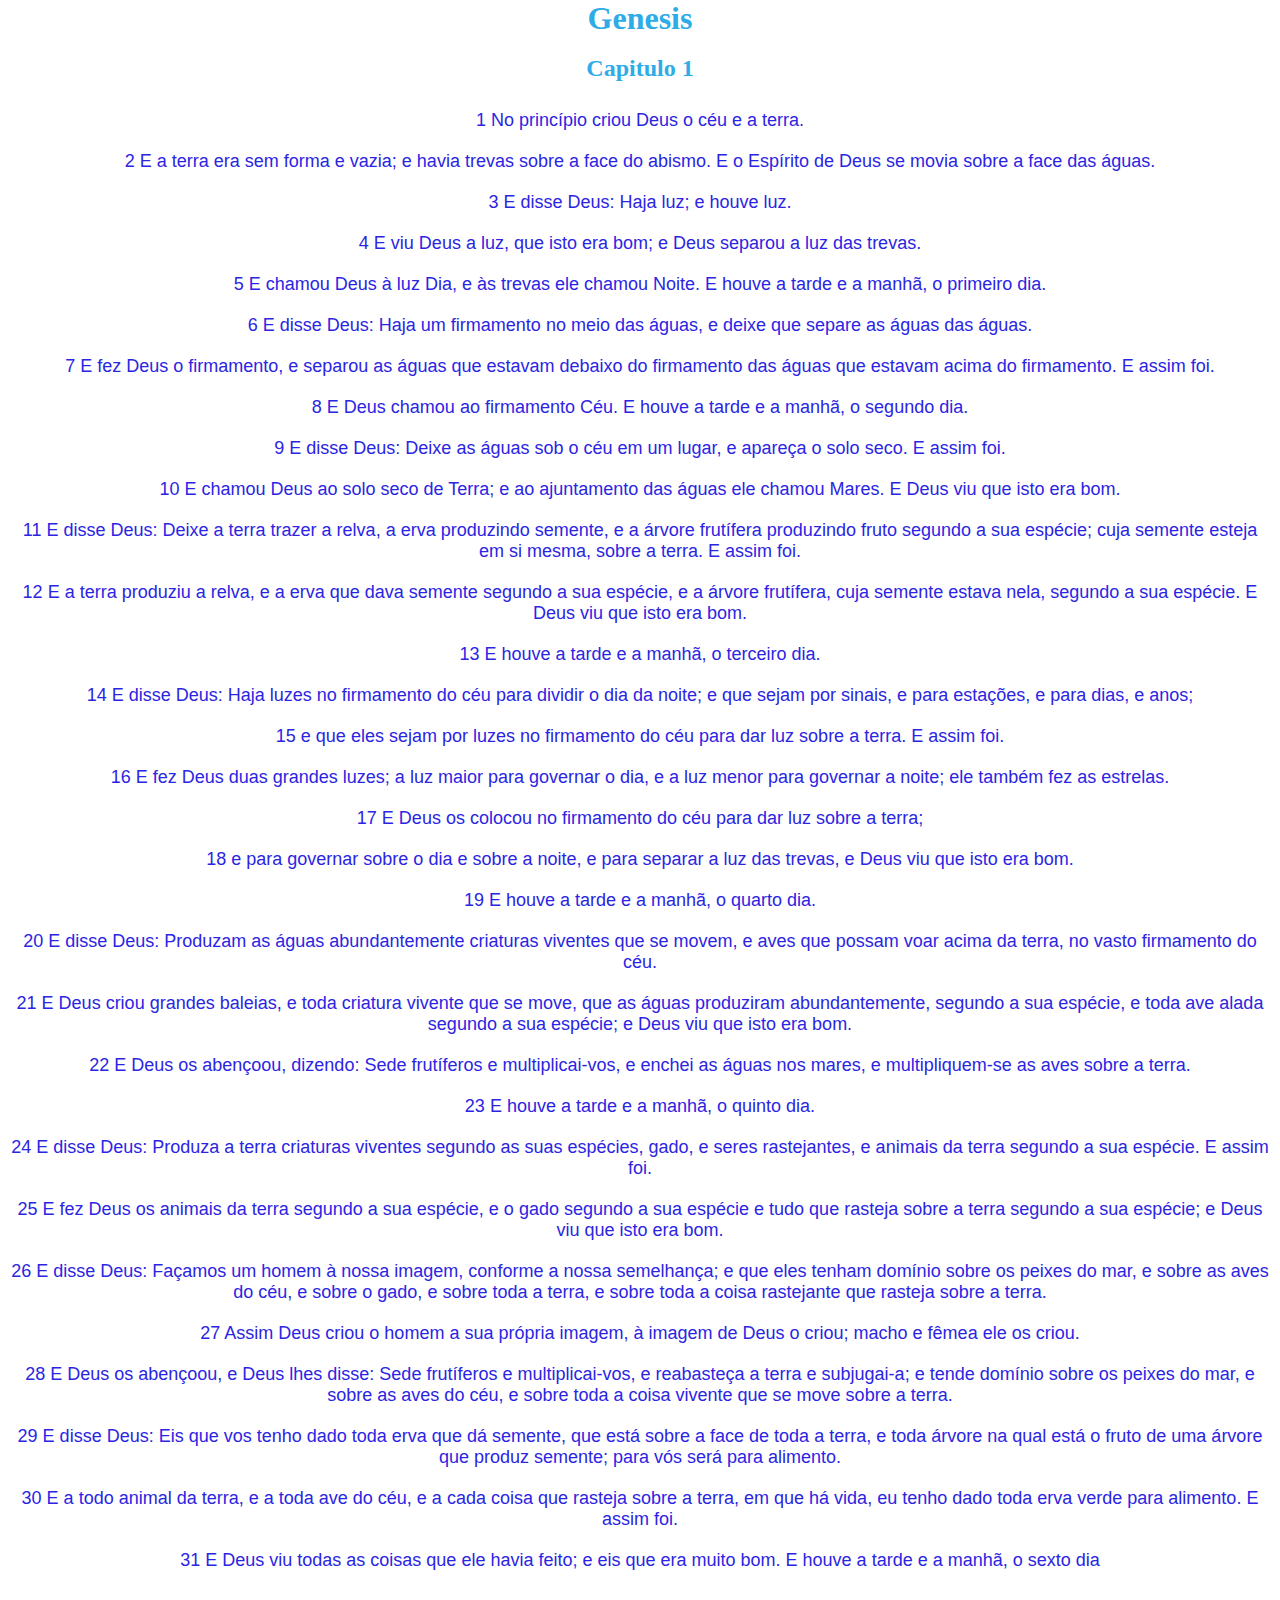
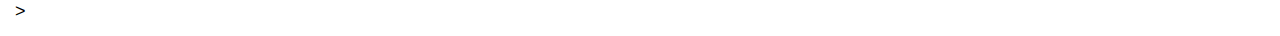
==== genesis/1.html @ 2fe11589 "alteracao index ifraime px e 1.html div e css cor" ====
<!DOCTYPE html>
<html lang="en">
<head>
    <meta charset="UTF-8">
    <meta http-equiv="X-UA-Compatible" content="IE=edge">
    <meta name="viewport" content="width=device-width, initial-scale=1.0">
    <title>genesis 1</title>
    <link rel="stylesheet" href="../style.css">
</head>
<body>
    <div class="texto">
        <div class="container__texto">
            <div class="content__texto">
    <h1>Genesis</h1><br>
    <h2>Capitulo 1</h2><br>

    <p>
        1 No princípio criou Deus o céu e a terra.

    </p>

      <p>
          2 E a terra era sem forma e vazia; e havia trevas sobre a face do abismo. E o Espírito de Deus se movia sobre a face das águas.
              
    
    </p>  
        
     <p>
         
         3 E disse Deus: Haja luz; e houve luz.
    </p>   
         
      <p>

          4 E viu Deus a luz, que isto era bom; e Deus separou a luz das trevas.
           
      </p> 
     <p>

         5 E chamou Deus à luz Dia, e às trevas ele chamou Noite. E houve a tarde e a manhã, o primeiro dia.
            
     </p>   
     <p>

         6 E disse Deus: Haja um firmamento no meio das águas, e deixe que separe as águas das águas.
            
     </p>   
     <p>

         7 E fez Deus o firmamento, e separou as águas que estavam debaixo do firmamento das águas que estavam acima do firmamento. E assim foi.
           
     </p>  
     <p>

         8 E Deus chamou ao firmamento Céu. E houve a tarde e a manhã, o segundo dia.
           
     </p>  
     <p>

         9 E disse Deus: Deixe as águas sob o céu em um lugar, e apareça o solo seco. E assim foi.
           
     </p>  
      <p>

          10 E chamou Deus ao solo seco de Terra; e ao ajuntamento das águas ele chamou Mares. E Deus viu que isto era bom.
      </p> 
       <p>

           11 E disse Deus: Deixe a terra trazer a relva, a erva produzindo semente, e a árvore frutífera produzindo fruto segundo a sua espécie; cuja semente esteja em si mesma, sobre a terra. E assim foi.
            
       </p> 
        
      <p>

          12 E a terra produziu a relva, e a erva que dava semente segundo a sua espécie, e a árvore frutífera, cuja semente estava nela, segundo a sua espécie. E Deus viu que isto era bom.
           
      </p> 
      <p>
          

          13 E houve a tarde e a manhã, o terceiro dia.
            
      </p>  
      
      <p>
          14 E disse Deus: Haja luzes no firmamento do céu para dividir o dia da noite; e que sejam por sinais, e para estações, e para dias, e anos;
      </p> 
        
       
      <p>
          15 e que eles sejam por luzes no firmamento do céu para dar luz sobre a terra. E assim foi.
            
      </p>  
      
      <p>
          16 E fez Deus duas grandes luzes; a luz maior para governar o dia, e a luz menor para governar a noite; ele também fez as estrelas. 
           
      </p> 
       
      <p>
          17 E Deus os colocou no firmamento do céu para dar luz sobre a terra;
           
      </p> 
       
      <p>
          18 e para governar sobre o dia e sobre a noite, e para separar a luz das trevas, e Deus viu que isto era bom.
           
      </p> 
     <p>

         19 E houve a tarde e a manhã, o quarto dia.
     </p>  
        
      <p>

          20 E disse Deus: Produzam as águas abundantemente criaturas viventes que se movem, e aves que possam voar acima da terra, no vasto firmamento do céu.
      </p>
        
     <p>
         21 E Deus criou grandes baleias, e toda criatura vivente que se move, que as águas produziram abundantemente, segundo a sua espécie, e toda ave alada segundo a sua espécie; e Deus viu que isto era bom.

     </p> 
        
     <p>
          22 E Deus os abençoou, dizendo: Sede frutíferos e multiplicai-vos, e enchei as águas nos mares, e multipliquem-se as aves sobre a terra.
    </p> 

        
    <p>
          23 E houve a tarde e a manhã, o quinto dia.

      </p>  
      <p>
          24 E disse Deus: Produza a terra criaturas viventes segundo as suas espécies, gado, e seres rastejantes, e animais da terra segundo a sua espécie. E assim foi.
    </p> 
      

      <p>

          25 E fez Deus os animais da terra segundo a sua espécie, e o gado segundo a sua espécie e tudo que rasteja sobre a terra segundo a sua espécie; e Deus viu que isto era bom.
      </p> 
        
      <p>

          26 E disse Deus: Façamos um homem à nossa imagem, conforme a nossa semelhança; e que eles tenham domínio sobre os peixes do mar, e sobre as aves do céu, e sobre o gado, e sobre toda a terra, e sobre toda a coisa rastejante que rasteja sobre a terra.
      </p> 
        
      <p>
          27 Assim Deus criou o homem a sua própria imagem, à imagem de Deus o criou; macho e fêmea ele os criou.

      </p>
        
      <p>
        
          28 E Deus os abençoou, e Deus lhes disse: Sede frutíferos e multiplicai-vos, e reabasteça a terra e subjugai-a; e tende domínio sobre os peixes do mar, e sobre as aves do céu, e sobre toda a coisa vivente que se move sobre a terra.
      </p> 
        
      <p>

          29 E disse Deus: Eis que vos tenho dado toda erva que dá semente, que está sobre a face de toda a terra, e toda árvore na qual está o fruto de uma árvore que produz semente; para vós será para alimento.
      </p>
        
      <p>

          30 E a todo animal da terra, e a toda ave do céu, e a cada coisa que rasteja sobre a terra, em que há vida, eu tenho dado toda erva verde para alimento. E assim foi.
      </p>
        
      
      <p>
          31 E Deus viu todas as coisas que ele havia feito; e eis que era muito bom. E houve a tarde e a manhã, o sexto dia</p>
      </p> 
      <a href="genesis/2.html" style="color: black;">></a>
      </div>
      </div>
      </div>
</body>
</html>
---- style.css ----
*{
    margin: 0;
    padding: 0;

}

header{
    max-width: 100%;
    padding: 15px;
}
.header__container,
.row__header {
    border: 1px solid;
    color: white;
    
}

.header__content {
    display: flex;
    justify-content: space-around;
    align-items: center;
    border: 1px solid;
    color: white;
    
}
#logo img{
    width: 50px;
    
}

input {
    width: 60%;
}

button{
    padding: 8px;
    border-radius: 8px;
    background-color: hwb(256 27% 20%);
    color: white;
}

nav{
    display: flex;
    border: 0px solid;
    background-color: rgb(46, 172, 231);
}
.nav__tabela{
    width: 100%;
    border: 0px solid;
    background-color: rgb(46, 172, 231);
    
}
.nav__corpo{
    border: 0px solid;
    background-color: rgb(46, 172, 231);
}
.nav__th{
    border: 0px solid;
    color: rgb(46, 172, 231);
}
.nav__td{
    border: 0px solid;
    background-color: rgb(46, 172, 231);
}
#livro{
  width: 100%;
  display: flex;
  flex-wrap: wrap;  
}
h1 , h2 {
    text-align: center;
    color: rgb(46, 172, 231);
}
p{
    text-align: center;
    font-family: sans-serif;
    font-size: 18px;
    font-weight: 400;
    padding: 10px;
}
a{
    text-decoration: none;
    color: white;
    padding: 15px;
    font-family: Verdana, Geneva, Tahoma, sans-serif;
    font-size: 18px;
    font-weight: 300;
    font-style: normal;
}
.sidebar{
    margin: 10px 10% 10px 10%;
    border: 0px solid;
    color: blueviolet;
}
.container__sidebar{
    
    border: 0px solid;
    color: aqua;
}
.content__sidebar{
    
    border: 0px solid;
    color: rgb(56, 195, 200);
}
footer{
    border: 0px solid;
    color: brown;
}
.row__footer{
    border: 0px solid;
    color: black;
}
.footer__content{
    padding: 10px;
    border: 0px solid;
    color: rgb(46, 172, 231);
}
 
.texto{
    border: 0px solid;
    color: black;
}
.container__texto{
    border: 0px solid ;
    color: aquamarine;
}
.content__texto{
    border: 0px solid;
    color: rgb(43, 37, 227);
}
@media screen and (max-width:600px) {
   .sidebar {
    display: none;
   }
   #livro{
    display: flex;
    justify-content: center;
   }
}
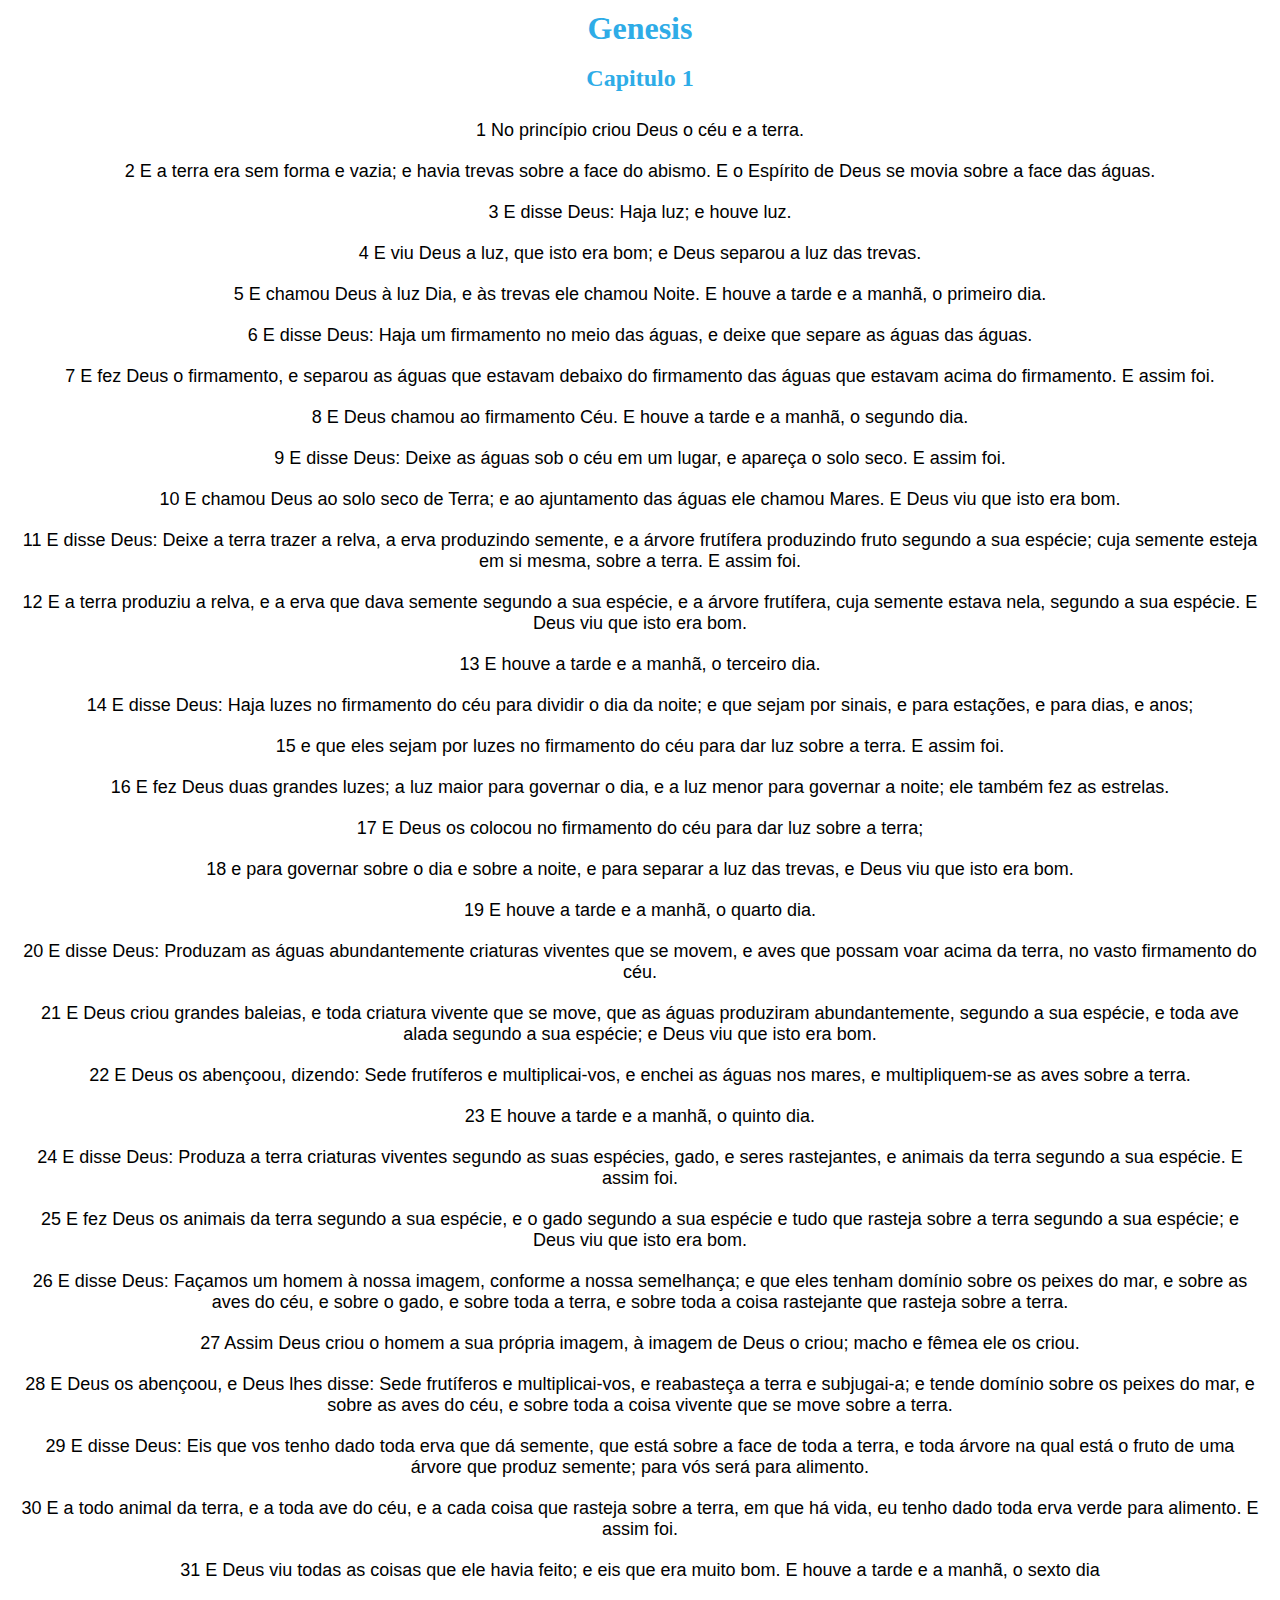
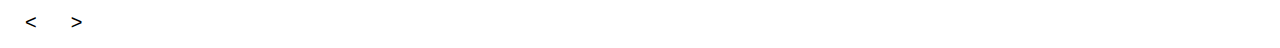
==== commit 0bc99c94: "adicionei capitulo e capitulo 2" ====
--- a/genesis/1.html
+++ b/genesis/1.html
@@ -169,7 +169,8 @@
       <p>
           31 E Deus viu todas as coisas que ele havia feito; e eis que era muito bom. E houve a tarde e a manhã, o sexto dia</p>
       </p> 
-      <a href="genesis/2.html" style="color: black;">></a>
+      <a href="../index.html" style="color: black;"><</a>
+      <a href="2.html" style="color: black;">></a>
       </div>
       </div>
       </div>
--- a/style.css
+++ b/style.css
@@ -1,7 +1,7 @@
 *{
     margin: 0;
     padding: 0;
-
+    box-sizing: border-box;
 }
 
 header{
@@ -63,7 +63,7 @@
     background-color: rgb(46, 172, 231);
 }
 #livro{
-  width: 100%;
+  max-width: 100%;
   display: flex;
   flex-wrap: wrap;  
 }
@@ -72,6 +72,7 @@
     color: rgb(46, 172, 231);
 }
 p{
+    max-width: 100%;
     text-align: center;
     font-family: sans-serif;
     font-size: 18px;
@@ -79,11 +80,13 @@
     padding: 10px;
 }
 a{
+   
     text-decoration: none;
     color: white;
+    max-width: 100%;
     padding: 15px;
-    font-family: Verdana, Geneva, Tahoma, sans-serif;
-    font-size: 18px;
+    font-family: sans-serif;
+    font-size: 20px;
     font-weight: 300;
     font-style: normal;
 }
@@ -125,15 +128,28 @@
     color: aquamarine;
 }
 .content__texto{
+    
     border: 0px solid;
-    color: rgb(43, 37, 227);
+    color: black;
+    padding: 10px;
 }
+ul{
+   display: flex;
+    flex-wrap: wrap;
+    list-style-type: none;
+    
+}
+
+
 @media screen and (max-width:600px) {
    .sidebar {
     display: none;
    }
    #livro{
     display: flex;
-    justify-content: center;
+    justify-content: space-between;
+   }
+   ul{
+    justify-content: space-between;
    }
 }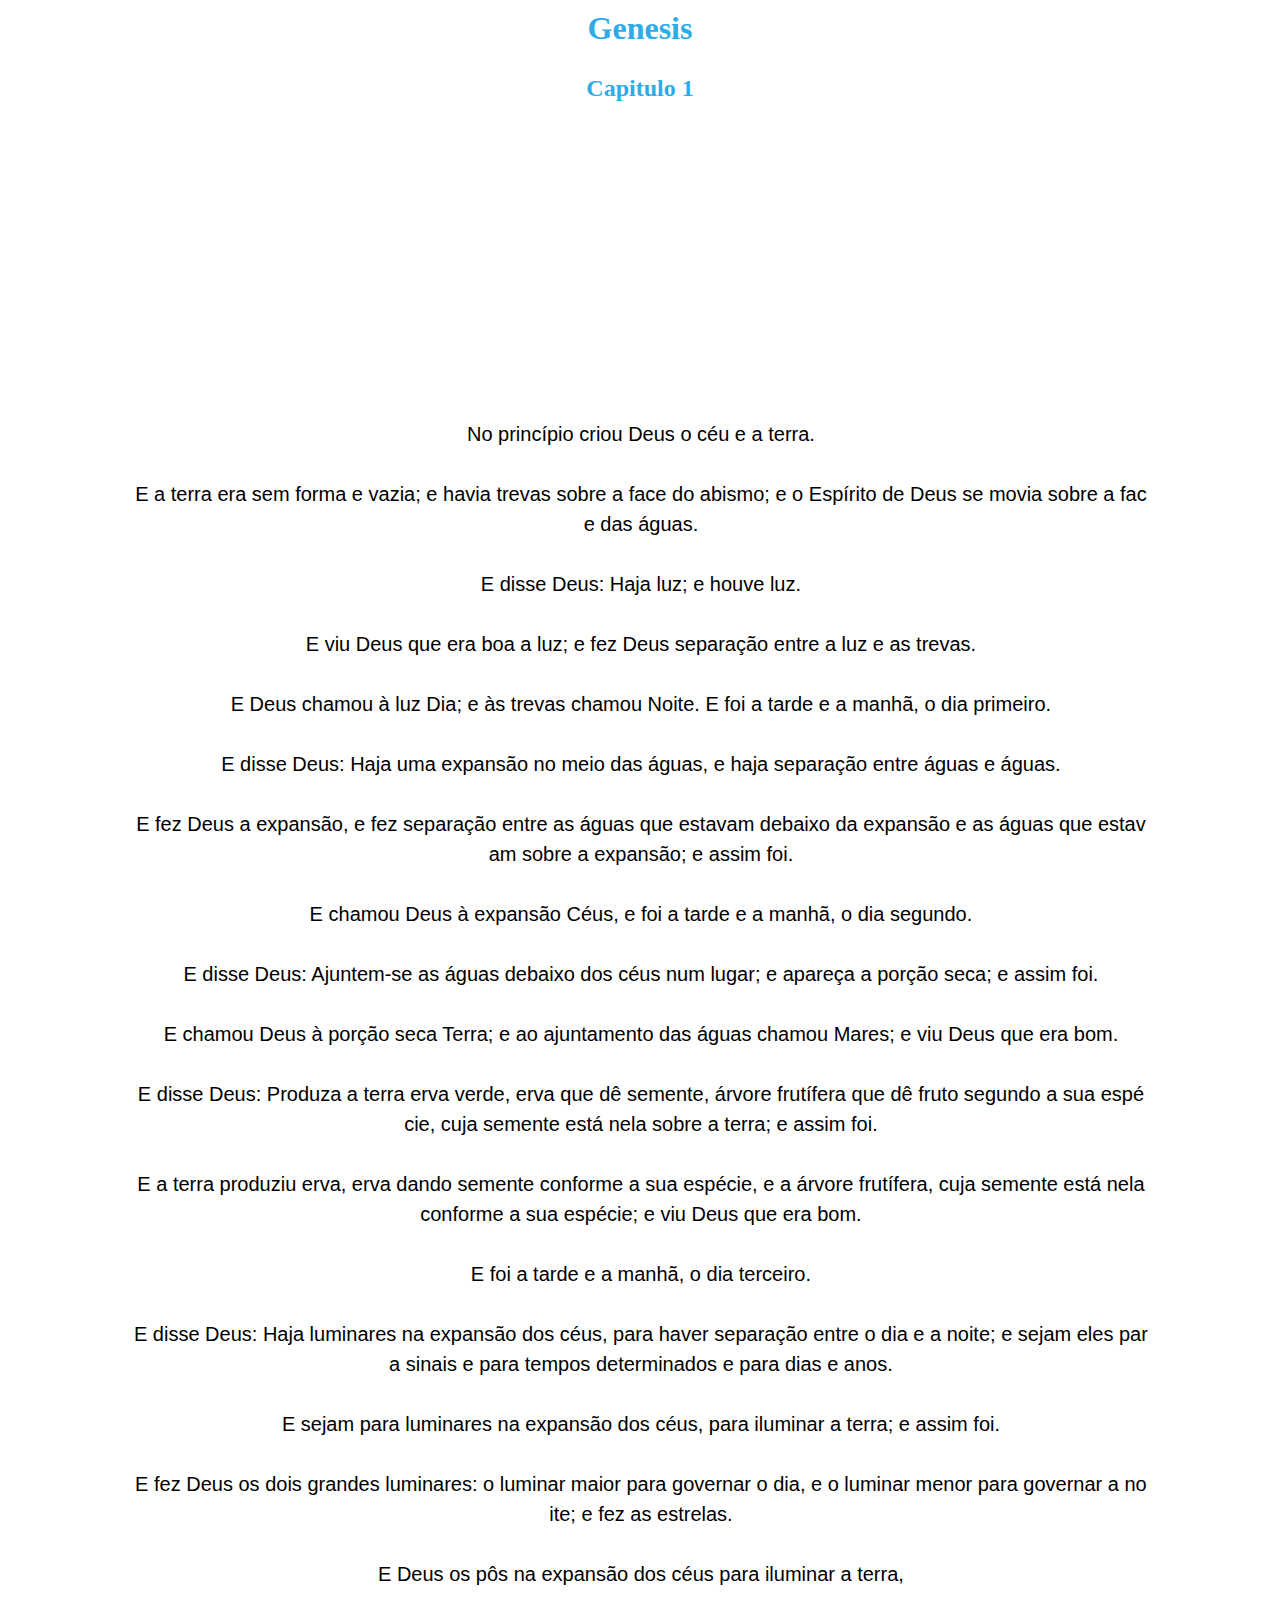
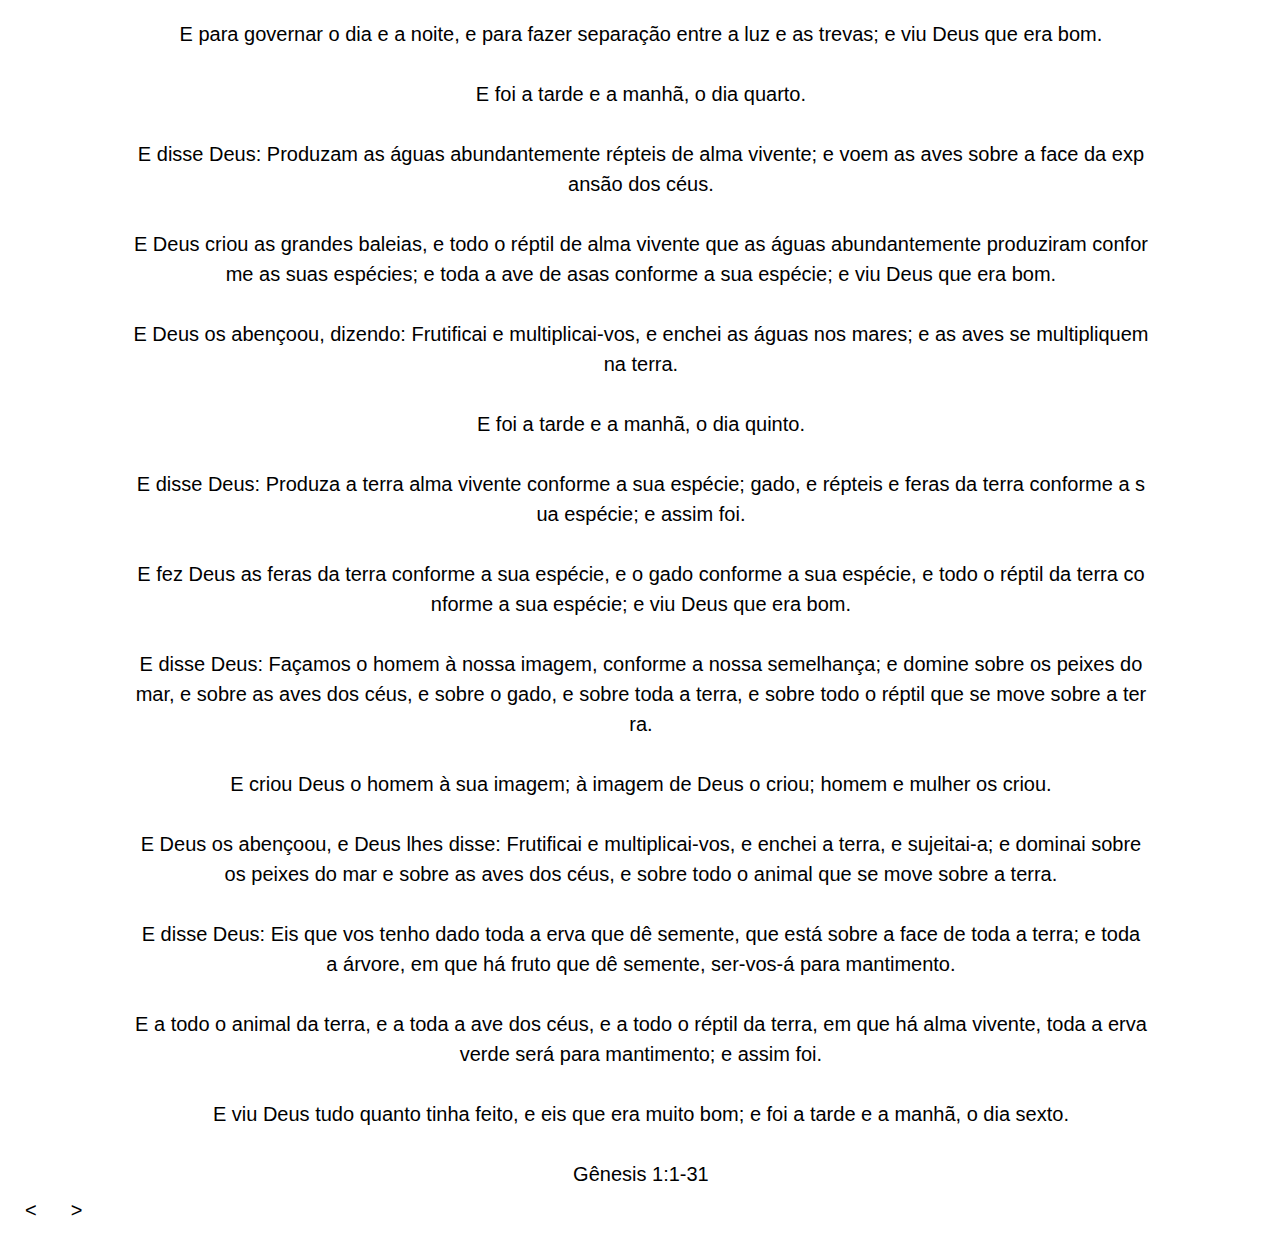
==== commit c3d9207d: "adicionou iframe na pagina 1 e 2 e alterou texto e removeu iframe da home" ====
--- a/genesis/1.html
+++ b/genesis/1.html
@@ -11,165 +11,58 @@
     <div class="texto">
         <div class="container__texto">
             <div class="content__texto">
-    <h1>Genesis</h1><br>
-    <h2>Capitulo 1</h2><br>
+    <h1 class="titulo">Genesis</h1><br>
+    <h2 class="titulo">Capitulo 1</h2><br>
+    
 
-    <p>
-        1 No princípio criou Deus o céu e a terra.
+        <iframe width="460" height="215" src="https://www.youtube.com/embed/_bvjc4zXXjA" 
+                    title="YouTube video player" 
+                    frameborder="0" 
+                    allow="accelerometer; autoplay; clipboard-write; encrypted-media; gyroscope; picture-in-picture" 
+                    allowfullscreen ></iframe> 
+         <div class="word">
+            
+    
+        <p>
 
-    </p>
-
-      <p>
-          2 E a terra era sem forma e vazia; e havia trevas sobre a face do abismo. E o Espírito de Deus se movia sobre a face das águas.
-              
-    
-    </p>  
-        
-     <p>
-         
-         3 E disse Deus: Haja luz; e houve luz.
-    </p>   
-         
-      <p>
-
-          4 E viu Deus a luz, que isto era bom; e Deus separou a luz das trevas.
-           
-      </p> 
-     <p>
-
-         5 E chamou Deus à luz Dia, e às trevas ele chamou Noite. E houve a tarde e a manhã, o primeiro dia.
-            
-     </p>   
-     <p>
-
-         6 E disse Deus: Haja um firmamento no meio das águas, e deixe que separe as águas das águas.
-            
-     </p>   
-     <p>
-
-         7 E fez Deus o firmamento, e separou as águas que estavam debaixo do firmamento das águas que estavam acima do firmamento. E assim foi.
-           
-     </p>  
-     <p>
-
-         8 E Deus chamou ao firmamento Céu. E houve a tarde e a manhã, o segundo dia.
-           
-     </p>  
-     <p>
-
-         9 E disse Deus: Deixe as águas sob o céu em um lugar, e apareça o solo seco. E assim foi.
-           
-     </p>  
-      <p>
-
-          10 E chamou Deus ao solo seco de Terra; e ao ajuntamento das águas ele chamou Mares. E Deus viu que isto era bom.
-      </p> 
-       <p>
-
-           11 E disse Deus: Deixe a terra trazer a relva, a erva produzindo semente, e a árvore frutífera produzindo fruto segundo a sua espécie; cuja semente esteja em si mesma, sobre a terra. E assim foi.
-            
-       </p> 
-        
-      <p>
-
-          12 E a terra produziu a relva, e a erva que dava semente segundo a sua espécie, e a árvore frutífera, cuja semente estava nela, segundo a sua espécie. E Deus viu que isto era bom.
-           
-      </p> 
-      <p>
-          
-
-          13 E houve a tarde e a manhã, o terceiro dia.
-            
-      </p>  
+  <br> <br>         No princípio criou Deus o céu e a terra. 
+  <br> <br>         E a terra era sem forma e vazia; e havia trevas sobre a face do abismo; e o Espírito de Deus se movia sobre a face das águas. 
+  <br> <br>         E disse Deus: Haja luz; e houve luz. 
+  <br> <br>         E viu Deus que era boa a luz; e fez Deus separação entre a luz e as trevas. 
+  <br> <br>         E Deus chamou à luz Dia; e às trevas chamou Noite. E foi a tarde e a manhã, o dia primeiro.
+  <br> <br>         E disse Deus: Haja uma expansão no meio das águas, e haja separação entre águas e águas.
+  <br> <br>         E fez Deus a expansão, e fez separação entre as águas que estavam debaixo da expansão e as águas que estavam sobre a expansão; e assim foi.
+  <br> <br>         E chamou Deus à expansão Céus, e foi a tarde e a manhã, o dia segundo.
+  <br> <br>         E disse Deus: Ajuntem-se as águas debaixo dos céus num lugar; e apareça a porção seca; e assim foi.
+  <br> <br>          E chamou Deus à porção seca Terra; e ao ajuntamento das águas chamou Mares; e viu Deus que era bom.
+  <br> <br>         E disse Deus: Produza a terra erva verde, erva que dê semente, árvore frutífera que dê fruto segundo a sua espécie, cuja semente está nela sobre a terra; e assim foi.
+  <br> <br>         E a terra produziu erva, erva dando semente conforme a sua espécie, e a árvore frutífera, cuja semente está nela conforme a sua espécie; e viu Deus que era bom.
+  <br> <br>         E foi a tarde e a manhã, o dia terceiro.
+  <br> <br>         E disse Deus: Haja luminares na expansão dos céus, para haver separação entre o dia e a noite; e sejam eles para sinais e para tempos determinados e para dias e anos.
+  <br> <br>          E sejam para luminares na expansão dos céus, para iluminar a terra; e assim foi.
+  <br> <br>          E fez Deus os dois grandes luminares: o luminar maior para governar o dia, e o luminar menor para governar a noite; e fez as estrelas.
+  <br> <br>         E Deus os pôs na expansão dos céus para iluminar a terra,
+  <br> <br>         E para governar o dia e a noite, e para fazer separação entre a luz e as trevas; e viu Deus que era bom.
+  <br> <br>         E foi a tarde e a manhã, o dia quarto.
+  <br> <br>         E disse Deus: Produzam as águas abundantemente répteis de alma vivente; e voem as aves sobre a face da expansão dos céus.
+  <br> <br>          E Deus criou as grandes baleias, e todo o réptil de alma vivente que as águas abundantemente produziram conforme as suas espécies; e toda a ave de asas conforme a sua espécie; e viu Deus que era bom.
+  <br> <br>         E Deus os abençoou, dizendo: Frutificai e multiplicai-vos, e enchei as águas nos mares; e as aves se multipliquem na terra.
+  <br> <br>          E foi a tarde e a manhã, o dia quinto.
+  <br> <br>         E disse Deus: Produza a terra alma vivente conforme a sua espécie; gado, e répteis e feras da terra conforme a sua espécie; e assim foi.
+  <br> <br>         E fez Deus as feras da terra conforme a sua espécie, e o gado conforme a sua espécie, e todo o réptil da terra conforme a sua espécie; e viu Deus que era bom.
+  <br> <br>          E disse Deus: Façamos o homem à nossa imagem, conforme a nossa semelhança; e domine sobre os peixes do mar, e sobre as aves dos céus, e sobre o gado, e sobre toda a terra, e sobre todo o réptil que se move sobre a terra.
+  <br> <br>          E criou Deus o homem à sua imagem; à imagem de Deus o criou; homem e mulher os criou.
+  <br> <br>          E Deus os abençoou, e Deus lhes disse: Frutificai e multiplicai-vos, e enchei a terra, e sujeitai-a; e dominai sobre os peixes do mar e sobre as aves dos céus, e sobre todo o animal que se move sobre a terra.
+  <br> <br>         E disse Deus: Eis que vos tenho dado toda a erva que dê semente, que está sobre a face de toda a terra; e toda a árvore, em que há fruto que dê semente, ser-vos-á para mantimento.
+  <br> <br>          E a todo o animal da terra, e a toda a ave dos céus, e a todo o réptil da terra, em que há alma vivente, toda a erva verde será para mantimento; e assim foi.
+  <br> <br>          E viu Deus tudo quanto tinha feito, e eis que era muito bom; e foi a tarde e a manhã, o dia sexto.
+  <br> <br>
+            Gênesis 1:1-31
+        </p>
+     </div>           
       
-      <p>
-          14 E disse Deus: Haja luzes no firmamento do céu para dividir o dia da noite; e que sejam por sinais, e para estações, e para dias, e anos;
-      </p> 
-        
-       
-      <p>
-          15 e que eles sejam por luzes no firmamento do céu para dar luz sobre a terra. E assim foi.
-            
-      </p>  
       
-      <p>
-          16 E fez Deus duas grandes luzes; a luz maior para governar o dia, e a luz menor para governar a noite; ele também fez as estrelas. 
-           
-      </p> 
-       
-      <p>
-          17 E Deus os colocou no firmamento do céu para dar luz sobre a terra;
-           
-      </p> 
-       
-      <p>
-          18 e para governar sobre o dia e sobre a noite, e para separar a luz das trevas, e Deus viu que isto era bom.
-           
-      </p> 
-     <p>
-
-         19 E houve a tarde e a manhã, o quarto dia.
-     </p>  
-        
-      <p>
-
-          20 E disse Deus: Produzam as águas abundantemente criaturas viventes que se movem, e aves que possam voar acima da terra, no vasto firmamento do céu.
-      </p>
-        
-     <p>
-         21 E Deus criou grandes baleias, e toda criatura vivente que se move, que as águas produziram abundantemente, segundo a sua espécie, e toda ave alada segundo a sua espécie; e Deus viu que isto era bom.
-
-     </p> 
-        
-     <p>
-          22 E Deus os abençoou, dizendo: Sede frutíferos e multiplicai-vos, e enchei as águas nos mares, e multipliquem-se as aves sobre a terra.
-    </p> 
-
-        
-    <p>
-          23 E houve a tarde e a manhã, o quinto dia.
-
-      </p>  
-      <p>
-          24 E disse Deus: Produza a terra criaturas viventes segundo as suas espécies, gado, e seres rastejantes, e animais da terra segundo a sua espécie. E assim foi.
-    </p> 
-      
-
-      <p>
-
-          25 E fez Deus os animais da terra segundo a sua espécie, e o gado segundo a sua espécie e tudo que rasteja sobre a terra segundo a sua espécie; e Deus viu que isto era bom.
-      </p> 
-        
-      <p>
-
-          26 E disse Deus: Façamos um homem à nossa imagem, conforme a nossa semelhança; e que eles tenham domínio sobre os peixes do mar, e sobre as aves do céu, e sobre o gado, e sobre toda a terra, e sobre toda a coisa rastejante que rasteja sobre a terra.
-      </p> 
-        
-      <p>
-          27 Assim Deus criou o homem a sua própria imagem, à imagem de Deus o criou; macho e fêmea ele os criou.
-
-      </p>
-        
-      <p>
-        
-          28 E Deus os abençoou, e Deus lhes disse: Sede frutíferos e multiplicai-vos, e reabasteça a terra e subjugai-a; e tende domínio sobre os peixes do mar, e sobre as aves do céu, e sobre toda a coisa vivente que se move sobre a terra.
-      </p> 
-        
-      <p>
-
-          29 E disse Deus: Eis que vos tenho dado toda erva que dá semente, que está sobre a face de toda a terra, e toda árvore na qual está o fruto de uma árvore que produz semente; para vós será para alimento.
-      </p>
-        
-      <p>
-
-          30 E a todo animal da terra, e a toda ave do céu, e a cada coisa que rasteja sobre a terra, em que há vida, eu tenho dado toda erva verde para alimento. E assim foi.
-      </p>
-        
-      
-      <p>
-          31 E Deus viu todas as coisas que ele havia feito; e eis que era muito bom. E houve a tarde e a manhã, o sexto dia</p>
-      </p> 
-      <a href="../index.html" style="color: black;"><</a>
+      <a href="Genesis.html" style="color: black;"><</a>
       <a href="2.html" style="color: black;">></a>
       </div>
       </div>
--- a/style.css
+++ b/style.css
@@ -41,25 +41,20 @@
 
 nav{
     display: flex;
-    border: 0px solid;
     background-color: rgb(46, 172, 231);
 }
 .nav__tabela{
     width: 100%;
-    border: 0px solid;
     background-color: rgb(46, 172, 231);
     
 }
 .nav__corpo{
-    border: 0px solid;
     background-color: rgb(46, 172, 231);
 }
 .nav__th{
-    border: 0px solid;
     color: rgb(46, 172, 231);
 }
 .nav__td{
-    border: 0px solid;
     background-color: rgb(46, 172, 231);
 }
 #livro{
@@ -79,6 +74,13 @@
     font-weight: 400;
     padding: 10px;
 }
+.txt{
+    font-family: sans-serif;
+    font-size: 12px;
+}
+.titulo{
+    margin-bottom: 10px;
+}
 a{
    
     text-decoration: none;
@@ -92,35 +94,29 @@
 }
 .sidebar{
     margin: 10px 10% 10px 10%;
-    border: 0px solid;
     color: blueviolet;
 }
 .container__sidebar{
     
-    border: 0px solid;
     color: aqua;
 }
 .content__sidebar{
-    
-    border: 0px solid;
+    margin-left: 30px;
     color: rgb(56, 195, 200);
 }
 footer{
-    border: 0px solid;
     color: brown;
 }
 .row__footer{
-    border: 0px solid;
     color: black;
 }
 .footer__content{
     padding: 10px;
-    border: 0px solid;
     color: rgb(46, 172, 231);
+    
 }
  
 .texto{
-    border: 0px solid;
     color: black;
 }
 .container__texto{
@@ -129,7 +125,6 @@
 }
 .content__texto{
     
-    border: 0px solid;
     color: black;
     padding: 10px;
 }
@@ -140,6 +135,71 @@
     
 }
 
+.word p{
+    display: grid;
+    grid-template-columns: 10fr 1fr;
+    grid-column-gap: 10px;
+    grid-row-gap: 10px;
+    margin-left: 9%;
+    justify-content: center;
+    font-family: sans-serif;
+    font-size: 20px;
+    font-weight: 400;
+    font-style: normal;
+    word-wrap: break-word;
+    word-break: break-all;
+    line-height: 1.5em;
+}
+
+iframe {
+    margin-left: 450px;
+}
+
+
+@media screen and (max-width:1280px) {
+    iframe {
+        margin-left: 380px;
+        max-width: 100%;
+        max-height: 100%;
+    } 
+    
+    
+}
+
+@media screen and (max-width:1024px) {
+    iframe {
+        margin-left: 280px;
+        max-width: 100%;
+        max-height: 100%;
+    }
+}
+
+@media screen and (max-width:912px) {
+    iframe {
+        margin-left: 220px;
+        max-width: 100%;
+        max-height: 100%;
+}
+}
+
+@media screen and (max-width:820px ) {
+    iframe {
+        margin-left: 170px;
+        max-width: 100%;
+        max-height: 100%;
+    }
+    
+}
+
+
+@media  screen and (max-width:768px){    
+    iframe {
+        margin-left: 150px;
+        max-width: 100%;
+        max-height: 100%;
+    }
+    
+}
 
 @media screen and (max-width:600px) {
    .sidebar {
@@ -152,4 +212,9 @@
    ul{
     justify-content: space-between;
    }
+   iframe {
+    max-width: 100%;
+    max-height: 100%;
+    margin-left: 0;
+   }
 }